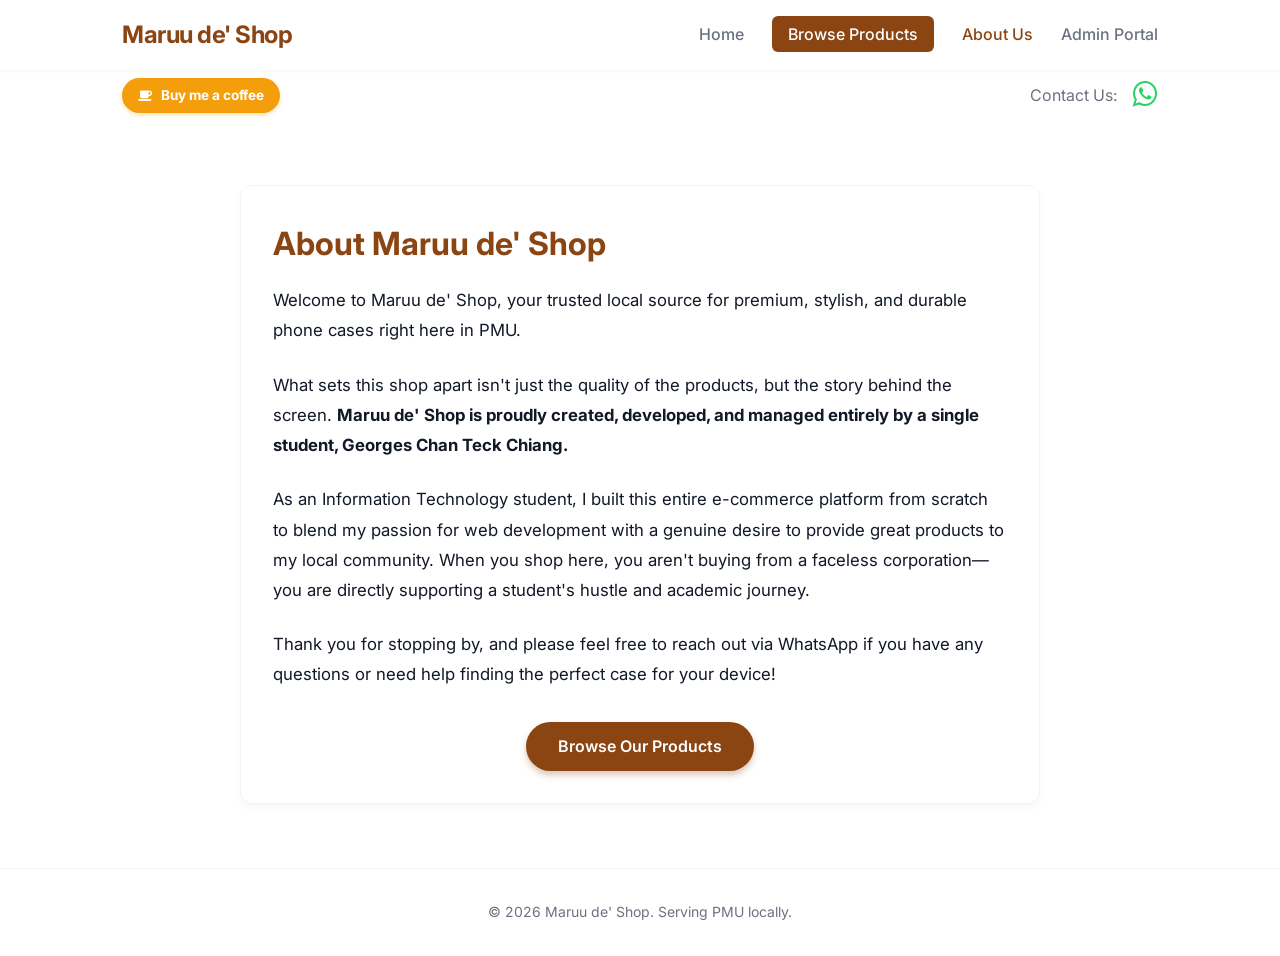
==== about.html @ 5d14f705 "Added 2 pages" ====
<!DOCTYPE html>
<html lang="en">
<head>
    <meta charset="UTF-8">
    <meta name="viewport" content="width=device-width, initial-scale=1.0">
    <title>About Us - Maruu de' Shop</title>
    <link href="https://fonts.googleapis.com/css2?family=Inter:wght@300;400;600;700&display=swap" rel="stylesheet">
    <link rel="stylesheet" href="https://cdnjs.cloudflare.com/ajax/libs/font-awesome/4.7.0/css/font-awesome.min.css">
    <link rel="stylesheet" href="styles.css">
</head>
<body>

    <!-- Navigation Menu -->
    <nav class="navbar">
        <div class="nav-container">
            <a href="index.html" class="logo">Maruu de' Shop</a>
            <div class="nav-link">
                <a href="index.html">Home</a>
                <a href="shop.html" class="btn-primary">Browse Products</a>
                <a href="about.html" style="color: var(--primary-color);">About Us</a>
                <a href="admin.html" class="btn-secondary">Admin Portal</a>
            </div>
        </div>
    </nav>

    <nav class="mobile-navbar">
        <div class="mobile-nav-container">
                <a href="index.html">Home</a>
                <a href="shop.html" class="btn-primary">Browse Products</a>
                <a href="about.html" style="color: var(--primary-color);">About Us</a>
                <a href="admin.html" class="btn-secondary">Admin Portal</a>
        </div>
    </nav>

    <!-- Top Contact & Support Bar -->
    <nav class="contact-navbar">
        <a href="donate.html" class="support-btn"><i class="fa fa-coffee"></i> Buy me a coffee</a>
        <div class="contact-info">
            <span style="color: var(--text-muted);">Contact Us:</span>
            <a href="javascript:void(0)" onclick="openWAModal()" rel="noopener noreferrer">
                <i class="fa fa-whatsapp" style="color: #25D366; font-size: 1.8rem;"></i>
            </a>
        </div>
   </nav>

    <!-- About Content -->
    <main class="page-container">
        <h2>About Maruu de' Shop</h2>
        
        <p>Welcome to Maruu de' Shop, your trusted local source for premium, stylish, and durable phone cases right here in PMU.</p>
        
        <p>What sets this shop apart isn't just the quality of the products, but the story behind the screen. <strong>Maruu de' Shop is proudly created, developed, and managed entirely by a single student, Georges Chan Teck Chiang.</strong></p>
        
        <p>As an Information Technology student, I built this entire e-commerce platform from scratch to blend my passion for web development with a genuine desire to provide great products to my local community. When you shop here, you aren't buying from a faceless corporation—you are directly supporting a student's hustle and academic journey.</p>
        
        <p>Thank you for stopping by, and please feel free to reach out via WhatsApp if you have any questions or need help finding the perfect case for your device!</p>
        
        <div style="margin-top: 2rem; text-align: center;">
            <a href="shop.html" class="cta-button">Browse Our Products</a>
        </div>
    </main>

    <!-- Footer -->
    <footer>
        &copy; 2026 Maruu de' Shop. Serving PMU locally.
    </footer>

    <!-- WhatsApp Selection Modal -->
    <div class="modal-overlay" id="wa-modal">
        <div class="modal-content">
            <div class="modal-header">
                <h3 class="modal-title">How can we help?</h3>
                <button class="close-btn" onclick="closeWAModal()">&times;</button>
            </div>
            <p style="color: var(--text-muted); font-size: 0.9rem; margin-bottom: 1.5rem;">Select a topic below to start a chat with us on WhatsApp:</p>
            <div style="display: flex; flex-direction: column; gap: 0.75rem;">
                <button class="btn-full wa-btn" onclick="sendWAMessage('Hello, I have a general inquiry about Maruu de Shop.')">General Inquiry</button>
                <button class="btn-full wa-btn" onclick="sendWAMessage('Hi, I want to check the stock availability for a specific phone model.')">Check Stock Availability</button>
                <button class="btn-full wa-btn" onclick="sendWAMessage('Hello, I need help tracking or updating my recent order.')">Order Support</button>
                <button class="btn-full wa-btn" onclick="sendWAMessage('Hi, I am interested in requesting a custom case or a bulk order.')">Custom / Bulk Order</button>
            </div>
        </div>
    </div>

    <!-- Script for WhatsApp Modal -->
    <script>
        window.openWAModal = function() {
            document.getElementById('wa-modal').classList.add('active');
        }

        window.closeWAModal = function() {
            document.getElementById('wa-modal').classList.remove('active');
        }

        window.sendWAMessage = function(message) {
            const phone = "601112023015";
            const url = `https://wa.me/${phone}?text=${encodeURIComponent(message)}`;
            window.open(url, '_blank');
            closeWAModal();
        }
    </script>
</body>
</html>
---- styles.css ----
/* ========================================= /
/ BASE STYLES & TYPOGRAPHY                  /
/ ========================================= */
:root {
--primary-color: #8B4513;
--primary-hover: #3E2723;
--text-dark: #111827;
--text-muted: #6b7280;
--bg-light: #FFF3D6;
--white: #ffffff;
--border-color: #f3f4f6;
}

*{
margin: 0;
padding: 0;
box-sizing: border-box;
}

body {
font-family: 'Inter', sans-serif;
background-color: var(--white);
color: var(--text-dark);
line-height: 1.6;
overflow-x: hidden;
position: relative;
}

/* ========================================= /
/ NAVIGATION                                /
/ ========================================= */
.navbar, .mobile-navbar {
background-color: var(--white);
box-shadow: 0 1px 3px rgba(0, 0, 0, 0.05);
position: sticky;
top: 0;
z-index: 100;
}

.mobile-navbar {
    display: none; /* Hidden on desktop by default */
}

.nav-container, .mobile-nav-container {
max-width: 1100px;
margin: 0 auto;
padding: 1rem 2rem;
display: flex;
justify-content: space-between;
align-items: center;
}

.contact-navbar {
    width: 100%;
    max-width: 1100px;
    margin: 0 auto;
    padding: 0.5rem 2rem;
    display: flex;
    justify-content: space-between; /* Pushes coffee left, contact right */
    align-items: center;
    background-color: transparent;
    transition: all 0.2s ease;
}

.support-btn {
    display: inline-flex;
    align-items: center;
    gap: 0.5rem;
    background-color: #f59e0b;
    color: white;
    padding: 0.4rem 1rem;
    border-radius: 50px;
    font-size: 0.85rem;
    font-weight: 700;
    text-decoration: none;
    box-shadow: 0 2px 4px rgba(245, 158, 11, 0.3);
    transition: transform 0.2s, background-color 0.2s;
}

.support-btn:hover {
    background-color: #d97706;
    transform: translateY(-2px);
}

.contact-info {
    display: flex;
    align-items: center;
    justify-content: flex-end;
    gap: 1rem;
    white-space: nowrap;
}

.contact-info a:hover {
    transform: scale(1.2), translateY(-2px);
}

.mobile-nav-container a{
    text-decoration: none;
    color: var(--text-muted);
}

.mobile-nav-container a:hover{
    color: var(--primary-color);
}

.logo {
font-size: 1.5rem;
font-weight: 700;
color: var(--primary-color);
text-decoration: none;
letter-spacing: -0.5px;
}

.nav-link a {
text-decoration: none;
color: var(--text-muted);
margin-left: 1.5rem;
font-weight: 500;
transition: color 0.2s ease;
}

.nav-link a:hover {
color: var(--primary-color);
}

.nav-link .btn-primary {
background-color: var(--primary-color);
color: var(--white);
padding: 0.5rem 1rem;
border-radius: 6px;
}

.nav-link .btn-primary:hover {
background-color: var(--primary-hover);
color: var(--white);
}

/* ========================================= /
/ HERO SECTION                              /
/ ========================================= */
.hero {
background: linear-gradient(to bottom, #FFF3D6, transparent);
text-align: center;
padding: 5rem 2rem;
}

.hero h1 {
font-size: 3.5rem;
font-weight: 800;
margin-bottom: 1rem;
color: var(--text-dark);
letter-spacing: -1px;
}

.hero h1 span {
color: var(--primary-color);
}

.hero p {
font-size: 1.25rem;
color: var(--text-muted);
max-width: 600px;
margin: 0 auto 2rem auto;
font-weight: 500;
}

.cta-button {
display: inline-block;
background-color: var(--primary-color);
color: var(--white);
text-decoration: none;
font-weight: 600;
padding: 0.75rem 2rem;
border-radius: 50px;
box-shadow: 0 4px 6px rgba(139, 69, 19, 0.3);
transition: transform 0.2s ease, background-color 0.2s ease;
}

.cta-button:hover {
background-color: var(--primary-hover);
transform: translateY(-2px);
}

/* ========================================= /
/ SHOP SECTION                              /
/ ========================================= */
.shop-section {
max-width: 1100px;
margin: 4rem auto;
padding: 0 2rem;
}

.section-title {
text-align: center;
font-size: 2rem;
margin-bottom: 3rem;
font-weight: 700;
}

.section-title::after {
content: '';
display: block;
width: 60px;
height: 4px;
background-color: var(--primary-color);
margin: 0.5rem auto 0;
border-radius: 2px;
}

/* Tab Styles */
.tab-container {
display: flex;
justify-content: center;
flex-wrap: wrap;
gap: 1rem;
margin-bottom: 3rem;
}

.tab-button {
background-color: #f3f4f6;
color: var(--text-muted);
border: 1px solid var(--border-color);
padding: 0.5rem 1.25rem;
border-radius: 50px;
font-weight: 600;
font-size: 0.95rem;
cursor: pointer;
transition: all 0.2s ease;
}

.tab-button:hover {
background-color: #f9fafb;
color: var(--text-dark);
}

.tab-button.active {
background-color: var(--primary-color);
color: var(--white);
border-color: var(--primary-color);
box-shadow: 0 4px 6px rgba(139, 69, 19, 0.2);
}

.tab-content {
display: none;
animation: fadeIn 0.4s ease;
}

@keyframes fadeIn {
from { opacity: 0; transform: translateY(10px); }
to { opacity: 1; transform: translateY(0); }
}

.model-subtitle {
text-align: center;
color: var(--text-muted);
font-size: 1.1rem;
margin-bottom: 2rem;
font-weight: 500;
}   

/* Product Grid */
.product-grid {
display: grid;
gap: 2rem;
grid-template-columns: repeat(3, 1fr);
}

.product-card {
    background-color: var(--white);
    border: 1px solid var(--border-color);
    border-radius: 12px;
    box-shadow: 0 2px 4px rgba(0,0,0,0.02);
    transition: transform 0.3s ease, box-shadow 0.3s ease;
    display: flex;
    flex-direction: column; 
}

.product-info {
    padding: 1.5rem;
    display: flex;
    flex-direction: column;
    flex-grow: 1; 
}

.product-footer {
    display: flex;
    justify-content: space-between;
    align-items: center;
    margin-top: auto; 
    padding-top: 1rem;
}

.product-image {
    width: 100%;
    height: 320px; 
    object-fit: cover;
    background-color: #f3f4f6;
    transition: opacity 0.2s ease;
    -webkit-user-drag: none;
    -khtml-user-drag: none;
    -moz-user-drag: none;
    -o-user-drag: none;
    user-select: none;
    -webkit-user-select: none;
    -moz-user-select: none;
    -ms-user-select: none;
}

.product-image:hover {
    transform: none; 
    opacity: 0.95;   
}

.product-title {
    font-size: 1.1rem;
    font-weight: 600;
    margin-bottom: 0.25rem;
    display: -webkit-box;
    -webkit-line-clamp: 2; 
    -webkit-box-orient: vertical;
    overflow: hidden;
    height: 2.8em; 
}

.product-description {
    font-size: 0.875rem;
    color: var(--text-muted);
    margin-bottom: 1rem;
    display: -webkit-box;
    -webkit-line-clamp: 2; 
    -webkit-box-orient: vertical;
    overflow: hidden;
    height: 2.6em; 
}

.product-price {
font-size: 1.25rem;
font-weight: 800;
color: var(--primary-color);
}

.add-to-cart {
background-color: var(--border-color);
color: var(--primary-color);
border: none;
padding: 0.5rem 1rem;
border-radius: 6px;
font-weight: 600;
cursor: pointer;
transition: all 0.2s ease;
}

.add-to-cart:hover {
background-color: var(--primary-color);
color: var(--white);
}

/* Footer */
footer {
text-align: center;
padding: 2rem;
color: var(--text-muted);
font-size: 0.875rem;
border-top: 1px solid var(--border-color);
background-color: var(--white);
margin-top: 4rem;
}

/* ========================================= /
/ TEXT PAGES (ABOUT & DONATE)               /
/ ========================================= */
.page-container {
    max-width: 800px;
    margin: 4rem auto;
    padding: 2rem;
    background: var(--white);
    border-radius: 12px;
    border: 1px solid var(--border-color);
    box-shadow: 0 4px 10px rgba(0,0,0,0.03);
}

.page-container h2 {
    color: var(--primary-color);
    font-size: 2rem;
    margin-bottom: 1rem;
}

.page-container p {
    font-size: 1.05rem;
    color: var(--text-dark);
    margin-bottom: 1.5rem;
    line-height: 1.8;
}

.qr-box {
    background: #f9fafb;
    border: 2px dashed var(--border-color);
    padding: 2rem;
    text-align: center;
    border-radius: 12px;
    margin: 2rem 0;
}

.qr-box img {
    width: 250px;
    max-width: 100%;
    border-radius: 12px;
    margin-bottom: 1rem;
    box-shadow: 0 4px 12px rgba(0,0,0,0.1);
}

/* ========================================= /
/ RESPONSIVE & MOBILE OPTIMIZATIONS         /
/ ========================================= */
@media (max-width: 768px) {
    .navbar {
        display: none;
    }
    
    .mobile-navbar {
        display: block;
    }

    .nav-link {
        display: none;
    }
    
    .hero h1 {
        font-size: 2.5rem;
    }
    
    .tab-container {
        display: grid;
        grid-template-columns: repeat(2, 1fr);
        gap: 0.5rem;
        padding: 0 0.5rem;
    }
    
    .tab-button {
        padding: 0.5rem;
        font-size: 0.85rem;
        width: 100%;
    }
}

@media (max-width: 600px) {
    .product-grid {
        grid-template-columns: repeat(2, 1fr); 
        gap: 0.75rem; 
        padding: 0 0.5rem;
    }

    .product-image {
        height: 170px; 
    }

    .product-info {
        padding: 0.75rem; 
    }

    .product-title {
        font-size: 0.9rem; 
    }

    .product-description {
        font-size: 0.75rem;
        margin-bottom: 0.5rem;
    }

    .product-price {
        font-size: 0.95rem;
    }

    .add-to-cart {
        padding: 0.4rem 0.6rem;
        font-size: 0.8rem;
    }
}

/* ========================================= /
/ CART & MODAL STYLES                       /
/ ========================================= */
.floating-cart {
    position: fixed;
    bottom: 2rem;
    right: 2rem;
    background-color: var(--primary-color);
    color: var(--white);
    width: 60px;
    height: 60px;
    border-radius: 50%;
    display: flex;
    justify-content: center;
    align-items: center;
    box-shadow: 0 4px 12px rgba(139, 69, 19, 0.4);
    cursor: pointer;
    z-index: 999;
    transition: transform 0.2s ease, background-color 0.2s ease;
}

.floating-cart:hover {
    transform: scale(1.05);
    background-color: var(--primary-hover);
}

.cart-count {
    position: absolute;
    top: -5px;
    right: -5px;
    background-color: #ef4444;
    color: white;
    font-size: 0.75rem;
    font-weight: 700;
    width: 24px;
    height: 24px;
    border-radius: 50%;
    display: flex;
    justify-content: center;
    align-items: center;
    border: 2px solid var(--bg-light);
}

.modal-overlay {
    position: fixed;
    top: 0;
    left: 0;
    width: 100%;
    height: 100%;
    background-color: rgba(0, 0, 0, 0.5);
    display: flex; 
    justify-content: center;
    align-items: center;
    z-index: 1000;
    opacity: 0;
    visibility: hidden; 
    pointer-events: none;
    transition: opacity 0.3s ease, visibility 0.3s ease;
}

.modal-overlay.active {
    opacity: 1;
    visibility: visible; 
    pointer-events: auto;
}

.modal-content {
    background-color: var(--white);
    padding: 2rem;
    border-radius: 12px;
    width: 90%;
    max-width: 400px;
    box-shadow: 0 10px 25px rgba(0,0,0,0.1);
    transform: translateY(30px) scale(0.95); 
    opacity: 0; 
    transition: transform 0.4s cubic-bezier(0.175, 0.885, 0.32, 1.275), opacity 0.4s ease;
    max-height: 80vh;
    overflow-y: auto;
}

.modal-overlay.active .modal-content {
    transform: translateY(0) scale(1);
    opacity: 1;
}

.modal-header {
    display: flex;
    justify-content: space-between;
    align-items: center;
    margin-bottom: 1.5rem;
    border-bottom: 1px solid var(--border-color);
    padding-bottom: 0.5rem;
}

.modal-title {
    font-size: 1.25rem;
    font-weight: 700;
}

.close-btn {
    background: none;
    border: none;
    font-size: 1.5rem;
    cursor: pointer;
    color: var(--text-muted);
}

.close-btn:hover {
    color: var(--text-dark);
}

.cart-item {
    display: flex;
    justify-content: space-between;
    margin-bottom: 1rem;
    padding-bottom: 0.5rem;
    border-bottom: 1px solid #f3f4f6;
}

.cart-item-info h4 {
    font-size: 0.95rem;
    margin-bottom: 0.25rem;
}

.cart-item-price {
    color: var(--primary-color);
    font-weight: 600;
    font-size: 0.875rem;
}

.cart-total {
    display: flex;
    justify-content: space-between;
    font-size: 1.1rem;
    font-weight: 700;
    margin: 1.5rem 0;
}

.form-group {
    margin-bottom: 1rem;
    text-align: left;
}

.form-group label {
    display: block;
    font-size: 0.875rem;
    font-weight: 600;
    margin-bottom: 0.5rem;
}

.form-group input {
    width: 100%;
    padding: 0.75rem;
    border: 1px solid var(--border-color);
    border-radius: 6px;
    font-family: inherit;
}

.form-group input:focus {
    outline: none;
    border-color: var(--primary-color);
}

.btn-full {
    width: 100%;
    background-color: var(--primary-color);
    color: var(--white);
    border: none;
    padding: 0.875rem;
    border-radius: 6px;
    font-weight: 600;
    cursor: pointer;
    font-size: 1rem;
    transition: background-color 0.2s;
}

.btn-full:hover {
    background-color: var(--primary-hover);
}

.btn-full:disabled {
    opacity: 0.5;
    cursor: not-allowed;
}

.toast {
    position: fixed;
    bottom: 2rem;
    left: 50%;
    transform: translateX(-50%) translateY(100px);
    background-color: var(--text-dark);
    color: var(--white);
    padding: 0.75rem 1.5rem;
    border-radius: 50px;
    font-weight: 500;
    box-shadow: 0 4px 6px rgba(0,0,0,0.1);
    z-index: 1001;
    transition: transform 0.3s ease;
}

.toast.show {
    transform: translateX(-50%) translateY(0);
}

.product-card.sold-out {
    opacity: 0.6;
    pointer-events: none;
}

.product-card.sold-out .product-image {
    filter: grayscale(100%);
}

.product-card.sold-out .add-to-cart {
    background-color: #cbd5e1;
    color: #64748b;
}

.wa-btn {
    background-color: var(--primary-color); 
    color: white;
    box-shadow: 0 4px 6px rgba(37, 211, 102, 0.2);
}

.wa-btn:hover {
    background-color: var(--primary-hover); 
}
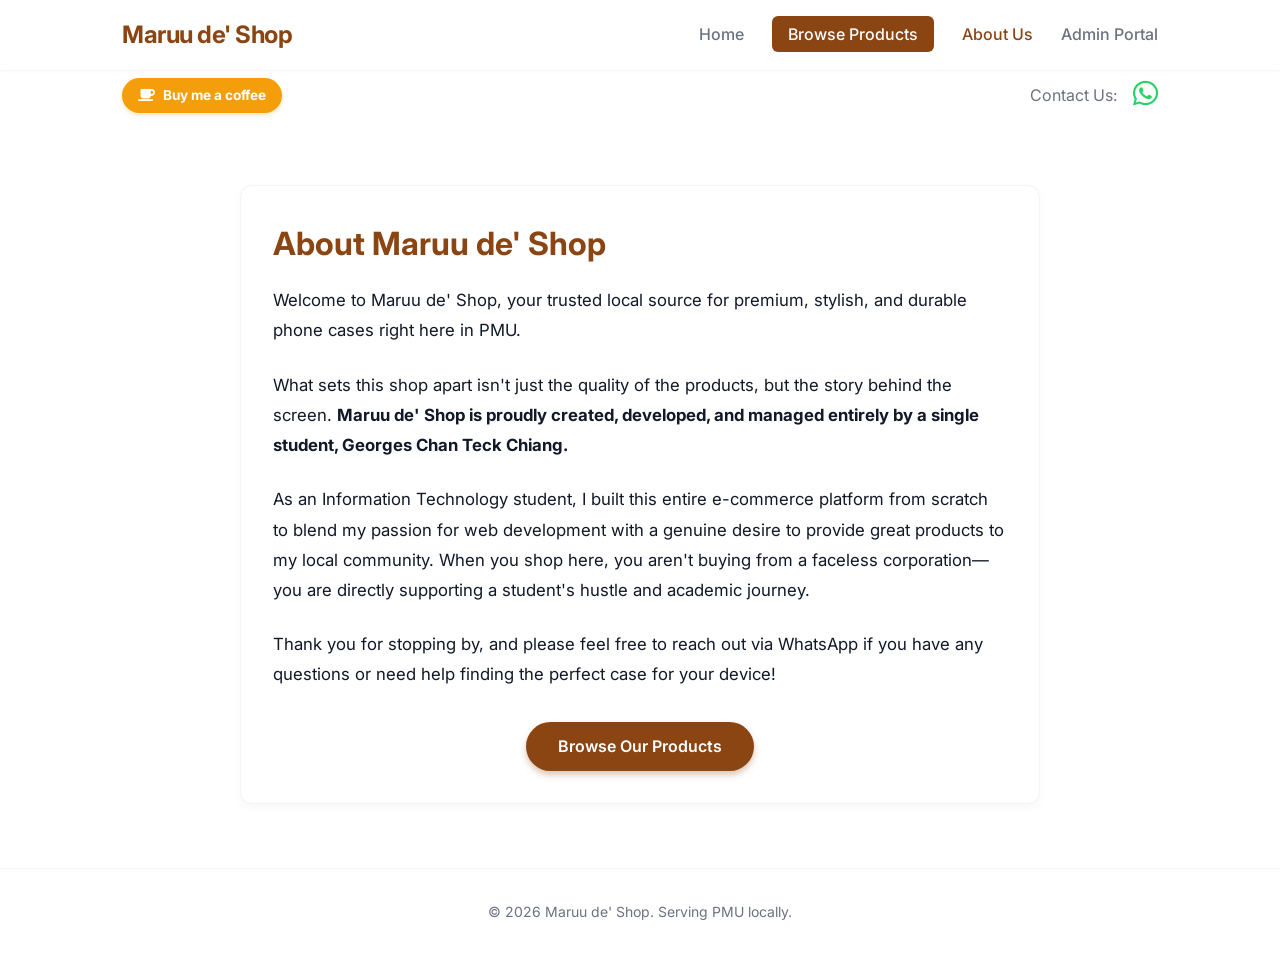
==== commit b9b14dbe: "Moved Mobile Navigation to bottom" ====
--- a/about.html
+++ b/about.html
@@ -5,7 +5,7 @@
     <meta name="viewport" content="width=device-width, initial-scale=1.0">
     <title>About Us - Maruu de' Shop</title>
     <link href="https://fonts.googleapis.com/css2?family=Inter:wght@300;400;600;700&display=swap" rel="stylesheet">
-    <link rel="stylesheet" href="https://cdnjs.cloudflare.com/ajax/libs/font-awesome/4.7.0/css/font-awesome.min.css">
+    <link rel="stylesheet" href="https://cdnjs.cloudflare.com/ajax/libs/font-awesome/6.4.0/css/all.min.css">
     <link rel="stylesheet" href="styles.css">
 </head>
 <body>
@@ -25,20 +25,20 @@
 
     <nav class="mobile-navbar">
         <div class="mobile-nav-container">
-                <a href="index.html">Home</a>
-                <a href="shop.html" class="btn-primary">Browse Products</a>
-                <a href="about.html" style="color: var(--primary-color);">About Us</a>
-                <a href="admin.html" class="btn-secondary">Admin Portal</a>
+            <a href="index.html" title="Home"><i class="fa-solid fa-house"></i></a>
+            <a href="shop.html" title="Shop"><i class="fa-solid fa-bag-shopping"></i></a>
+            <a href="about.html" class="active" title="About Us"><i class="fa-solid fa-circle-info"></i></a>
+            <a href="admin.html" title="Admin Portal"><i class="fa-solid fa-shield-halved"></i></a>
         </div>
     </nav>
 
     <!-- Top Contact & Support Bar -->
     <nav class="contact-navbar">
-        <a href="donate.html" class="support-btn"><i class="fa fa-coffee"></i> Buy me a coffee</a>
+        <a href="donate.html" class="support-btn"><i class="fa-solid fa-coffee"></i> Buy me a coffee</a>
         <div class="contact-info">
             <span style="color: var(--text-muted);">Contact Us:</span>
             <a href="javascript:void(0)" onclick="openWAModal()" rel="noopener noreferrer">
-                <i class="fa fa-whatsapp" style="color: #25D366; font-size: 1.8rem;"></i>
+                <i class="fa-brands fa-whatsapp" style="color: #25D366; font-size: 1.8rem;"></i>
             </a>
         </div>
    </nav>
--- a/styles.css
+++ b/styles.css
@@ -29,7 +29,7 @@
 /* ========================================= /
 / NAVIGATION                                /
 / ========================================= */
-.navbar, .mobile-navbar {
+.navbar {
 background-color: var(--white);
 box-shadow: 0 1px 3px rgba(0, 0, 0, 0.05);
 position: sticky;
@@ -56,7 +56,7 @@
     margin: 0 auto;
     padding: 0.5rem 2rem;
     display: flex;
-    justify-content: space-between; /* Pushes coffee left, contact right */
+    justify-content: space-between; 
     align-items: center;
     background-color: transparent;
     transition: all 0.2s ease;
@@ -92,15 +92,6 @@
 
 .contact-info a:hover {
     transform: scale(1.2), translateY(-2px);
-}
-
-.mobile-nav-container a{
-    text-decoration: none;
-    color: var(--text-muted);
-}
-
-.mobile-nav-container a:hover{
-    color: var(--primary-color);
 }
 
 .logo {
@@ -410,36 +401,60 @@
 }
 
 /* ========================================= /
-/ RESPONSIVE & MOBILE OPTIMIZATIONS         /
+/ RESPONSIVE & MOBILE BOTTOM NAVBAR         /
 / ========================================= */
 @media (max-width: 768px) {
+    /* Adds bottom padding so content doesn't hide behind the floating navbar */
+    body {
+        padding-bottom: 80px;
+    }
+
     .navbar {
         display: none;
     }
     
     .mobile-navbar {
         display: block;
-    }
-
-    .nav-link {
-        display: none;
-    }
-    
-    .hero h1 {
-        font-size: 2.5rem;
-    }
-    
-    .tab-container {
-        display: grid;
-        grid-template-columns: repeat(2, 1fr);
-        gap: 0.5rem;
-        padding: 0 0.5rem;
-    }
-    
-    .tab-button {
-        padding: 0.5rem;
-        font-size: 0.85rem;
+        position: fixed;
+        bottom: 0;
+        left: 0;
         width: 100%;
+        background-color: var(--white);
+        box-shadow: 0 -2px 10px rgba(0, 0, 0, 0.08);
+        z-index: 1000;
+        border-top: 1px solid var(--border-color);
+    }
+
+    .mobile-nav-container {
+        max-width: 100%;
+        margin: 0 auto;
+        padding: 0.75rem 1rem;
+        display: flex;
+        justify-content: space-around;
+        align-items: center;
+    }
+
+    .mobile-nav-container a {
+        display: flex;
+        flex-direction: column;
+        align-items: center;
+        justify-content: center;
+        width: 48px;
+        height: 48px;
+        color: var(--text-muted);
+        text-decoration: none;
+        transition: color 0.2s ease, transform 0.2s ease;
+    }
+
+    .mobile-nav-container a i {
+        font-size: 1.35rem;
+        line-height: 1;
+    }
+
+    .mobile-nav-container a:hover, 
+    .mobile-nav-container a.active {
+        color: var(--primary-color);
+        transform: translateY(-2px);
     }
 }
 
@@ -482,7 +497,7 @@
 / ========================================= */
 .floating-cart {
     position: fixed;
-    bottom: 2rem;
+    bottom: 5rem; /* Raised slightly so it sits safely above the mobile bottom nav */
     right: 2rem;
     background-color: var(--primary-color);
     color: var(--white);
